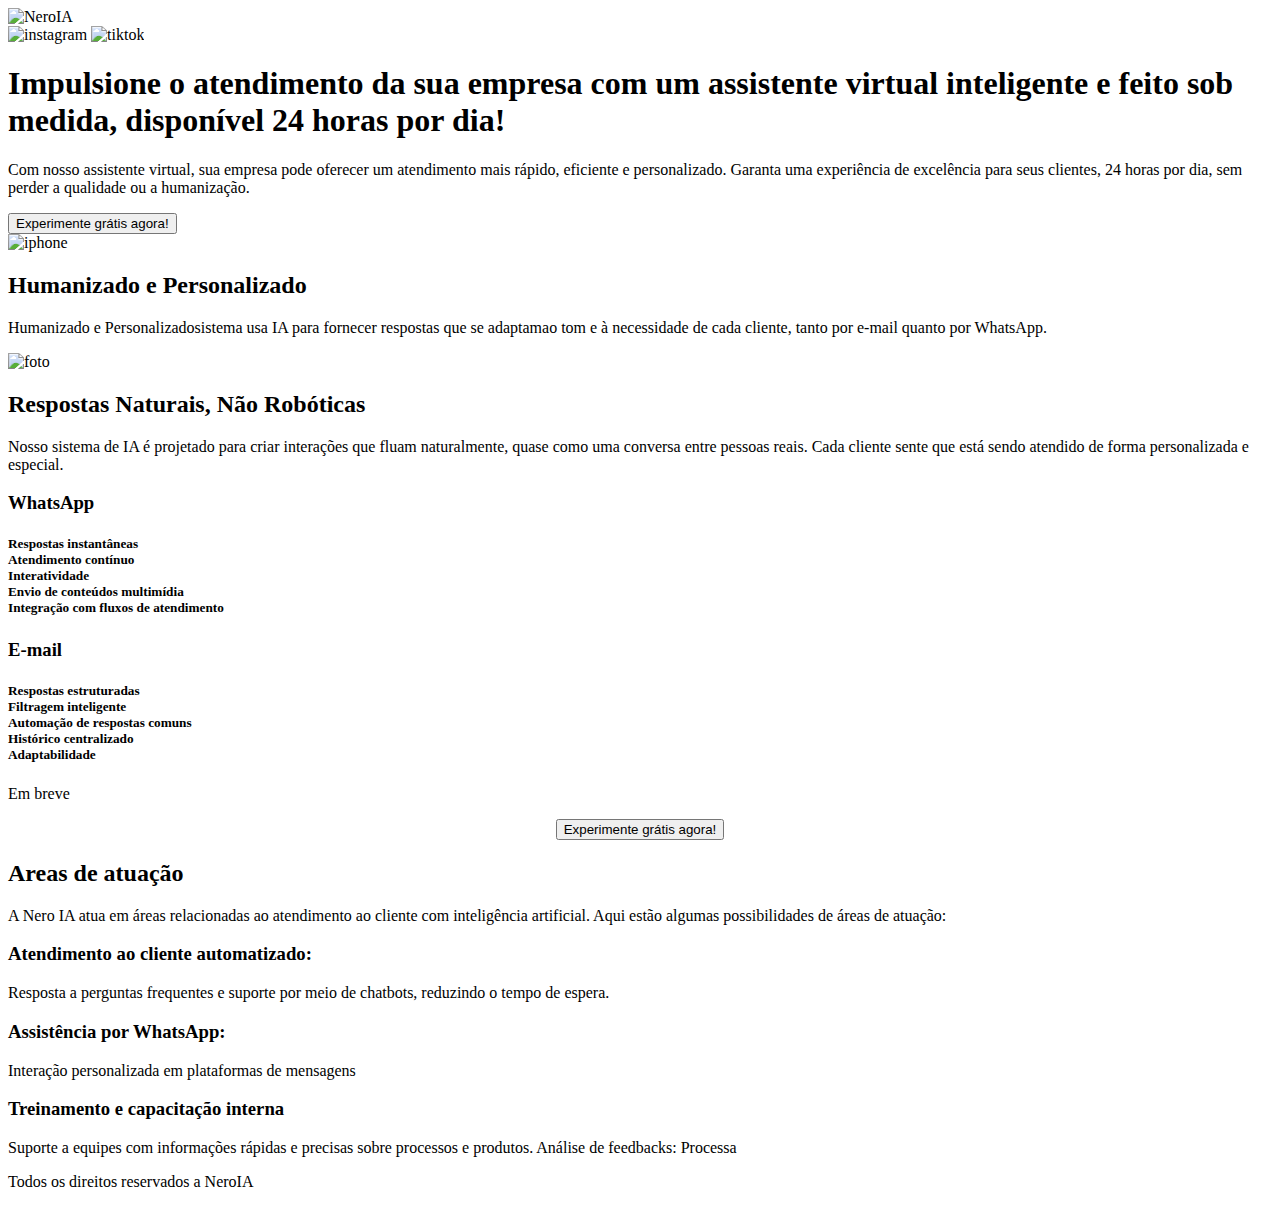
==== index.html @ 3b1da213 "teste 1" ====
<!DOCTYPE html>
<html lang="en">
<head>
    <meta charset="UTF-8">
    <meta name="viewport" content="width=device-width, initial-scale=1.0">
    <meta name="viewport" content="width=device-width, initial-scale=1.0">

    <title>NeroIA</title>
    <link rel="stylesheet" href="https://cdnjs.cloudflare.com/ajax/libs/font-awesome/6.0.0-beta3/css/all.min.css" integrity="sha512-Fo3rlrZj/k7ujTnHg4CGR2D7kSs0v4LLanw2qksYuRlEzO+tcaEPQogQ0KaoGN26/zrn20ImR1DfuLWnOo7aBA==" crossorigin="anonymous" referrerpolicy="no-referrer" />
    <link rel="stylesheet" href="./styles/output.css">
    <link href="https://fonts.googleapis.com/css2?family=Roboto:wght@400;500;700&display=swap" rel="stylesheet">
    <link rel="preconnect" href="https://fonts.googleapis.com">
    <link rel="preconnect" href="https://fonts.gstatic.com" crossorigin>
    <link href="https://fonts.googleapis.com/css2?family=Agbalumo&display=swap" rel="stylesheet"> 
    <link rel="stylesheet" href="css/style.css">
    <script src="js/script.js"></script>
</head>
<body>
    <header>
       
            <img src="img/neroIA.svg" alt="NeroIA" class="neroia">
            <div class="redessociais">
                <img src="img/icon/instagram.png" alt="instagram" class="redessociaisicon" id="redessociaisicon" onclick="instagram()">
              <img src="img/icon/tiktok.png" alt="tiktok" class="redessociaisicon" onclick="tiktok()">
        
              </div>
                   
    </header>
    <main>
        <div class="baner">
            <h1 class="Impulsione">
                Impulsione o atendimento da sua empresa com um assistente virtual inteligente e feito sob medida, disponível <span class="horas">24 horas</span> por dia!
            </h1>
            <p class="assistente">Com nosso assistente virtual, sua empresa pode oferecer um atendimento mais rápido, eficiente e personalizado. Garanta uma experiência de excelência para seus clientes, 24 horas por dia, sem perder a qualidade ou a humanização.</p>
            <div class="divbutton">
            <button class="Experimente">Experimente grátis agora!</button>
        </div>
        </div>
        <div>
            <div class="Humanizado">
            <img src="img/iphone.png" alt="iphone" class="iphone">
            
            <h2>Humanizado e Personalizado</h2>
            <p>Humanizado e Personalizadosistema usa IA para fornecer respostas que se adaptamao tom e à necessidade de cada  cliente, tanto por e-mail quanto por WhatsApp.</p>
        
            </div>
            <div class="naturais">
            <img src="img/smat.png" alt="foto" class="smart">
            <h2>Respostas Naturais, Não Robóticas</h2>
            <p>Nosso sistema de IA é projetado para criar interações que fluam 
                naturalmente, quase como uma conversa entre pessoas reais. 
                Cada cliente sente que está sendo atendido de forma personalizada
                 e especial.</p>
                
            </div>
            <div class="apps">
            <div class="WhatsAppdiv">
                <h3>WhatsApp</h3>
                 <h5> Respostas instantâneas <br>
                    Atendimento contínuo <br>
                    Interatividade <br>
                    Envio de conteúdos multimídia <br>
                    Integração com fluxos de atendimento</h5>

             </div>
             <div class="WhatsAppdiv">
                <h3>E-mail</h3>
                <h5>Respostas estruturadas <br>
                    Filtragem inteligente <br>
                    Automação de respostas comuns <br>
                    Histórico centralizado <br>
                    Adaptabilidade</h5>
                    <p>Em breve</p>
             </div>
             
            </div>
        </div>
        <div style=" justify-content: center; display: flex;">
            <button class="Experimente">Experimente grátis agora!</button>
        </div>
        
        <div class="areas">
            <h2>Areas de atuação</h2>
            <p>A Nero IA atua em áreas relacionadas ao atendimento ao cliente com inteligência artificial. Aqui estão algumas possibilidades de áreas de atuação:</p>
            <div>
                <div class="card">
                    <h3>Atendimento ao cliente automatizado: </h3>
                    <p>Resposta a perguntas frequentes e suporte por meio de chatbots, reduzindo o tempo de espera.</p>
                </div>
                <div class="card">
                    <h3>Assistência por WhatsApp: </h3>
                    <p>Interação personalizada em plataformas de mensagens</p>
                </div>
                <div class="card">
                    <h3> Treinamento e capacitação interna</h3>
                    <p>Suporte a equipes com informações rápidas e precisas sobre processos e produtos.
                        Análise de feedbacks: Processa</p>
                </div>
            </div>
        </div>
        
     
    </main>
     
    
    
    <footer>
        <p>Todos os direitos reservados a NeroIA</p>
    </footer>
</body>
</html>
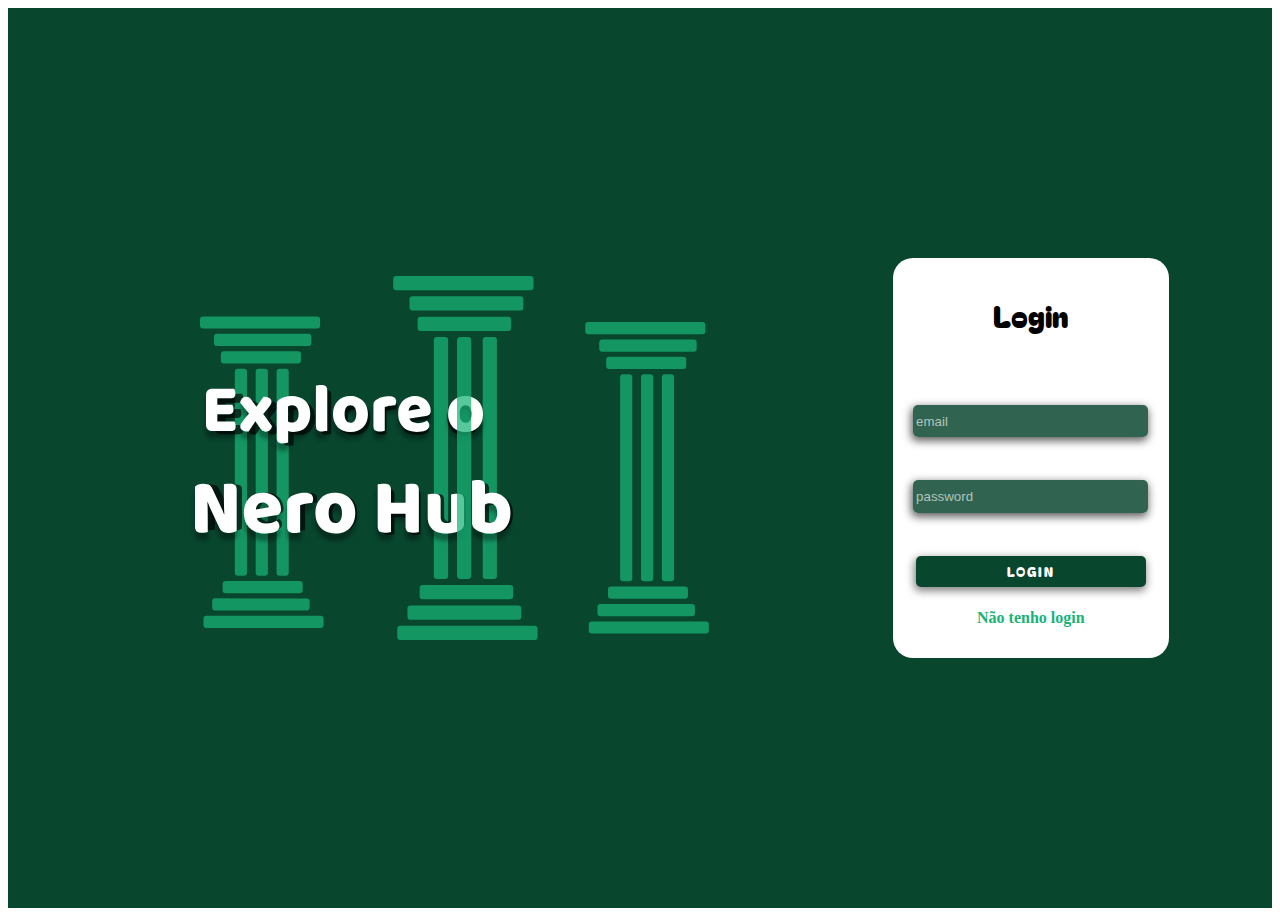
==== commit 57dac98a: "23nov 15:28" ====
--- a/index.html
+++ b/index.html
@@ -3,109 +3,34 @@
 <head>
     <meta charset="UTF-8">
     <meta name="viewport" content="width=device-width, initial-scale=1.0">
-    <meta name="viewport" content="width=device-width, initial-scale=1.0">
-
-    <title>NeroIA</title>
-    <link rel="stylesheet" href="https://cdnjs.cloudflare.com/ajax/libs/font-awesome/6.0.0-beta3/css/all.min.css" integrity="sha512-Fo3rlrZj/k7ujTnHg4CGR2D7kSs0v4LLanw2qksYuRlEzO+tcaEPQogQ0KaoGN26/zrn20ImR1DfuLWnOo7aBA==" crossorigin="anonymous" referrerpolicy="no-referrer" />
-    <link rel="stylesheet" href="./styles/output.css">
-    <link href="https://fonts.googleapis.com/css2?family=Roboto:wght@400;500;700&display=swap" rel="stylesheet">
+    <title>Login</title>
+    <link rel="shortcut icon" href="./imgs/icon/flaticon.jpg" type="image/x-icon">
+    <link rel="shortcut icon" href="./imgs/icon/flaticon.jpg" type="image/x-icon">
     <link rel="preconnect" href="https://fonts.googleapis.com">
-    <link rel="preconnect" href="https://fonts.gstatic.com" crossorigin>
-    <link href="https://fonts.googleapis.com/css2?family=Agbalumo&display=swap" rel="stylesheet"> 
-    <link rel="stylesheet" href="css/style.css">
-    <script src="js/script.js"></script>
+<link rel="preconnect" href="https://fonts.gstatic.com" crossorigin>
+<link href="https://fonts.googleapis.com/css2?family=Bagel+Fat+One&display=swap" rel="stylesheet">
+    <link rel="stylesheet" href="./css/style.css">
+    <script src="./js/script.js"></script>
 </head>
 <body>
-    <header>
-       
-            <img src="img/neroIA.svg" alt="NeroIA" class="neroia">
-            <div class="redessociais">
-                <img src="img/icon/instagram.png" alt="instagram" class="redessociaisicon" id="redessociaisicon" onclick="instagram()">
-              <img src="img/icon/tiktok.png" alt="tiktok" class="redessociaisicon" onclick="tiktok()">
-        
-              </div>
-                   
-    </header>
     <main>
-        <div class="baner">
-            <h1 class="Impulsione">
-                Impulsione o atendimento da sua empresa com um assistente virtual inteligente e feito sob medida, disponível <span class="horas">24 horas</span> por dia!
-            </h1>
-            <p class="assistente">Com nosso assistente virtual, sua empresa pode oferecer um atendimento mais rápido, eficiente e personalizado. Garanta uma experiência de excelência para seus clientes, 24 horas por dia, sem perder a qualidade ou a humanização.</p>
-            <div class="divbutton">
-            <button class="Experimente">Experimente grátis agora!</button>
+        <div class="imgf">
+        <div class="explore">
+            <img src="imgs/teladelogin/fundo.svg" alt="">
+        </div>
+        <div class="Login">
+            <div class="loginform">
+                <h2>Login</h2>
+               
+                <input type="email" name="email" id="email" placeholder="email">
+                
+                <input type="password" name="password" id="password" placeholder="password">
+                <button onclick="login()">LOGIN</button>
+                <h4>Não tenho login</h4>
+            </div>
+            
         </div>
         </div>
-        <div>
-            <div class="Humanizado">
-            <img src="img/iphone.png" alt="iphone" class="iphone">
-            
-            <h2>Humanizado e Personalizado</h2>
-            <p>Humanizado e Personalizadosistema usa IA para fornecer respostas que se adaptamao tom e à necessidade de cada  cliente, tanto por e-mail quanto por WhatsApp.</p>
-        
-            </div>
-            <div class="naturais">
-            <img src="img/smat.png" alt="foto" class="smart">
-            <h2>Respostas Naturais, Não Robóticas</h2>
-            <p>Nosso sistema de IA é projetado para criar interações que fluam 
-                naturalmente, quase como uma conversa entre pessoas reais. 
-                Cada cliente sente que está sendo atendido de forma personalizada
-                 e especial.</p>
-                
-            </div>
-            <div class="apps">
-            <div class="WhatsAppdiv">
-                <h3>WhatsApp</h3>
-                 <h5> Respostas instantâneas <br>
-                    Atendimento contínuo <br>
-                    Interatividade <br>
-                    Envio de conteúdos multimídia <br>
-                    Integração com fluxos de atendimento</h5>
-
-             </div>
-             <div class="WhatsAppdiv">
-                <h3>E-mail</h3>
-                <h5>Respostas estruturadas <br>
-                    Filtragem inteligente <br>
-                    Automação de respostas comuns <br>
-                    Histórico centralizado <br>
-                    Adaptabilidade</h5>
-                    <p>Em breve</p>
-             </div>
-             
-            </div>
-        </div>
-        <div style=" justify-content: center; display: flex;">
-            <button class="Experimente">Experimente grátis agora!</button>
-        </div>
-        
-        <div class="areas">
-            <h2>Areas de atuação</h2>
-            <p>A Nero IA atua em áreas relacionadas ao atendimento ao cliente com inteligência artificial. Aqui estão algumas possibilidades de áreas de atuação:</p>
-            <div>
-                <div class="card">
-                    <h3>Atendimento ao cliente automatizado: </h3>
-                    <p>Resposta a perguntas frequentes e suporte por meio de chatbots, reduzindo o tempo de espera.</p>
-                </div>
-                <div class="card">
-                    <h3>Assistência por WhatsApp: </h3>
-                    <p>Interação personalizada em plataformas de mensagens</p>
-                </div>
-                <div class="card">
-                    <h3> Treinamento e capacitação interna</h3>
-                    <p>Suporte a equipes com informações rápidas e precisas sobre processos e produtos.
-                        Análise de feedbacks: Processa</p>
-                </div>
-            </div>
-        </div>
-        
-     
     </main>
-     
-    
-    
-    <footer>
-        <p>Todos os direitos reservados a NeroIA</p>
-    </footer>
 </body>
 </html>--- a/css/style.css
+++ b/css/style.css
@@ -0,0 +1,94 @@
+
+:root{
+    --verdeescuro:#08462E;
+    --verdeclaro:#19B377;
+    --branco:#FFFFFF;
+}
+*{
+    border: none;
+}
+
+body{
+    overflow: hidden
+}
+
+main{
+    background-color:var(--verdeescuro) ;
+    height: 100vh
+    
+}
+.imgf{
+    width: 100%;
+    display: flex;
+    flex-direction: row;
+
+}
+.explore{
+   
+    width: 70%;
+    height: 100vh;
+    display: flex;
+    align-items: center;
+    justify-content: center;
+    /*background-image: url(../imgs/teladelogin/fundo.png);
+    background-repeat: no-repeat;
+    
+    background-position: center center; /* Centraliza horizontal e verticalmente */
+    height: 100vh; 
+
+}
+.Login{
+    width: 30%;
+    height: 100vh;
+    display: flex;
+    align-items: center;
+    
+}
+.loginform{
+    background-color: white;
+    min-width: 256px;
+    height: 380px;
+    display: flex;
+    flex-direction: column;
+    align-items: center;
+    padding: 10px;
+    border-radius: 20px;
+    
+}
+.loginform input{
+    background-color: rgba(8, 70, 46, 0.84) ;
+    padding-left: 3px;
+    color: var(--branco);
+    min-width: 90%;
+    height: 50px;
+    margin-top: 43px;
+    border-radius: 5px;
+    border: none;
+    box-shadow: -1px 3px 9px 1px rgba(0, 0, 0, 0.623);
+}
+input::placeholder{
+    color: rgba(255, 255, 255, 0.623);
+}h2{
+    font-family: "Bagel Fat One", system-ui;
+  font-weight: 400;
+  font-style: normal;
+  font-size: 30px;
+}
+
+button{
+    background-color: var(--verdeescuro);
+    color: var(--branco);
+    font-family: "Bagel Fat One", system-ui;
+    font-weight: 400;
+     font-style: normal;
+     letter-spacing: 2px;
+     min-width: 90%;
+    height: 50px;
+    border-radius: 5px;
+    box-shadow: -1px 3px 9px 1px rgba(0, 0, 0, 0.493);
+    margin-top: 43px;
+
+}
+ h4{
+    color: var(--verdeclaro);
+ }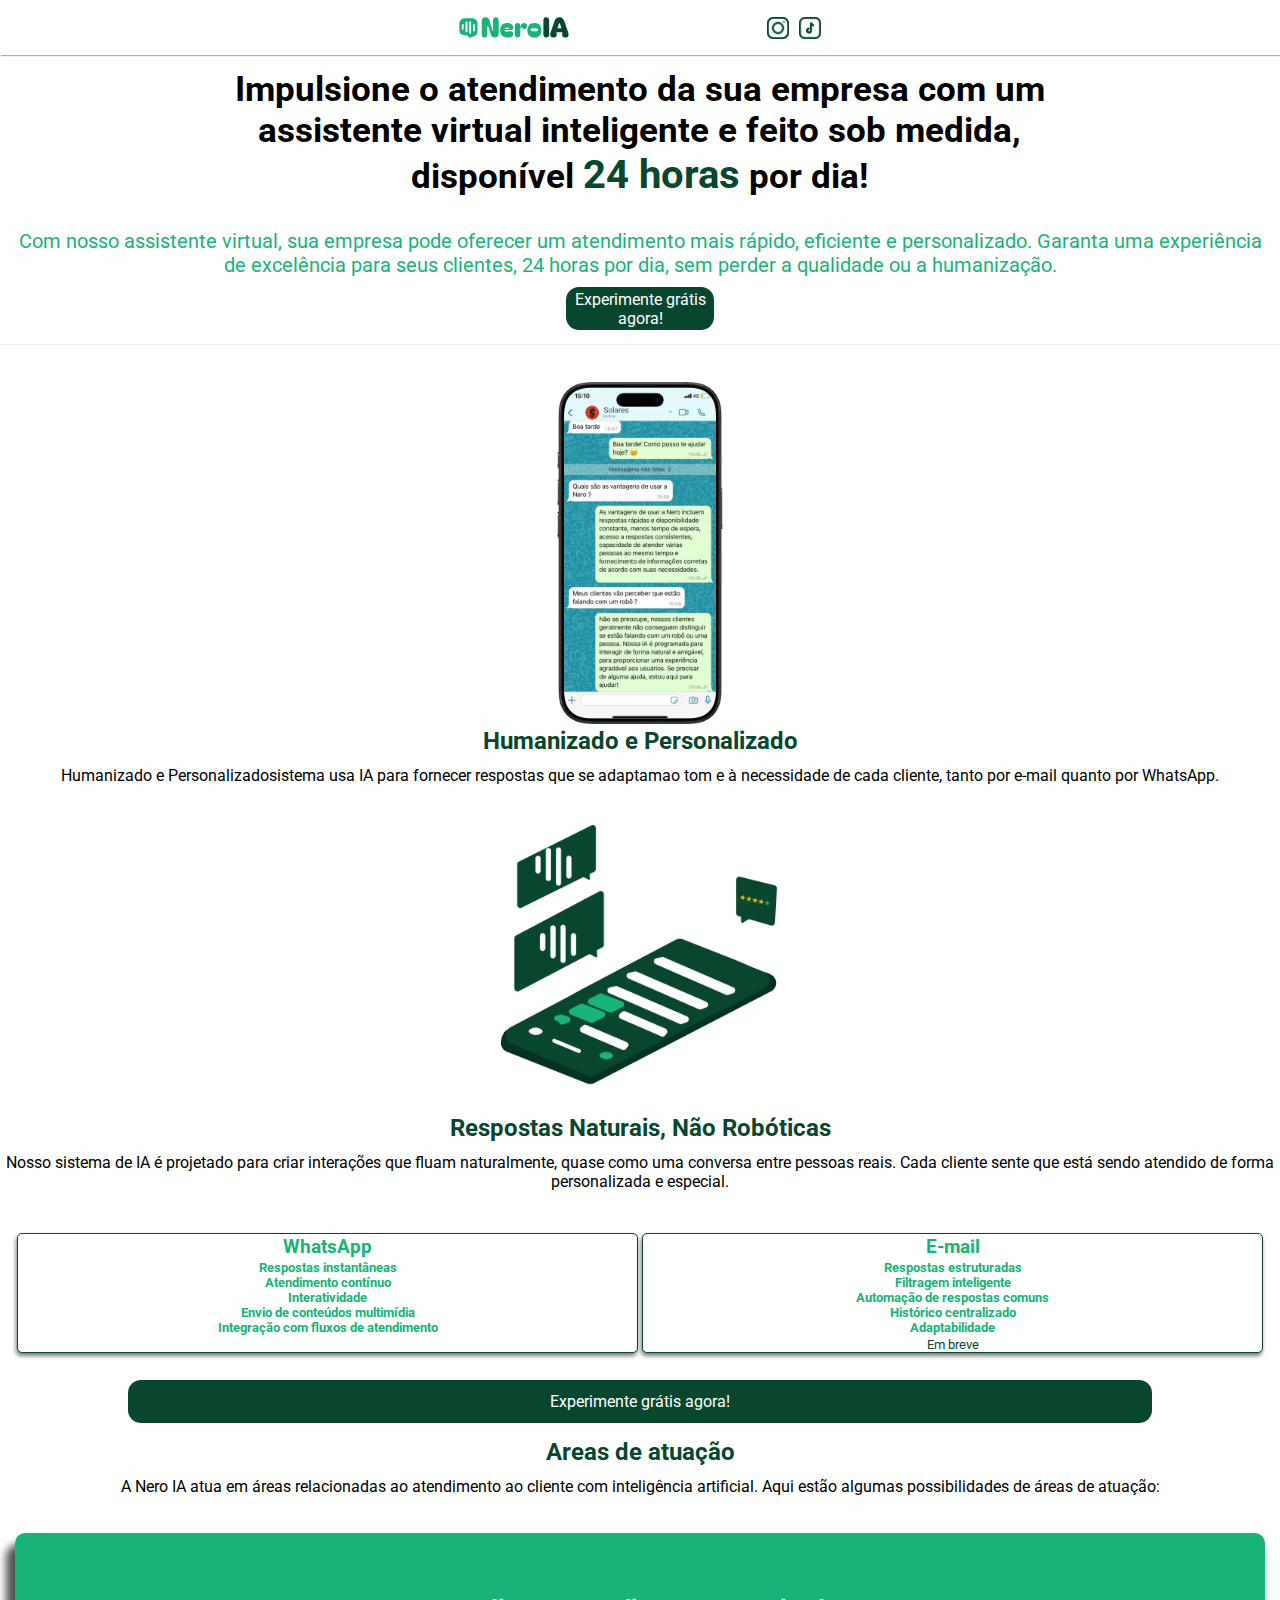
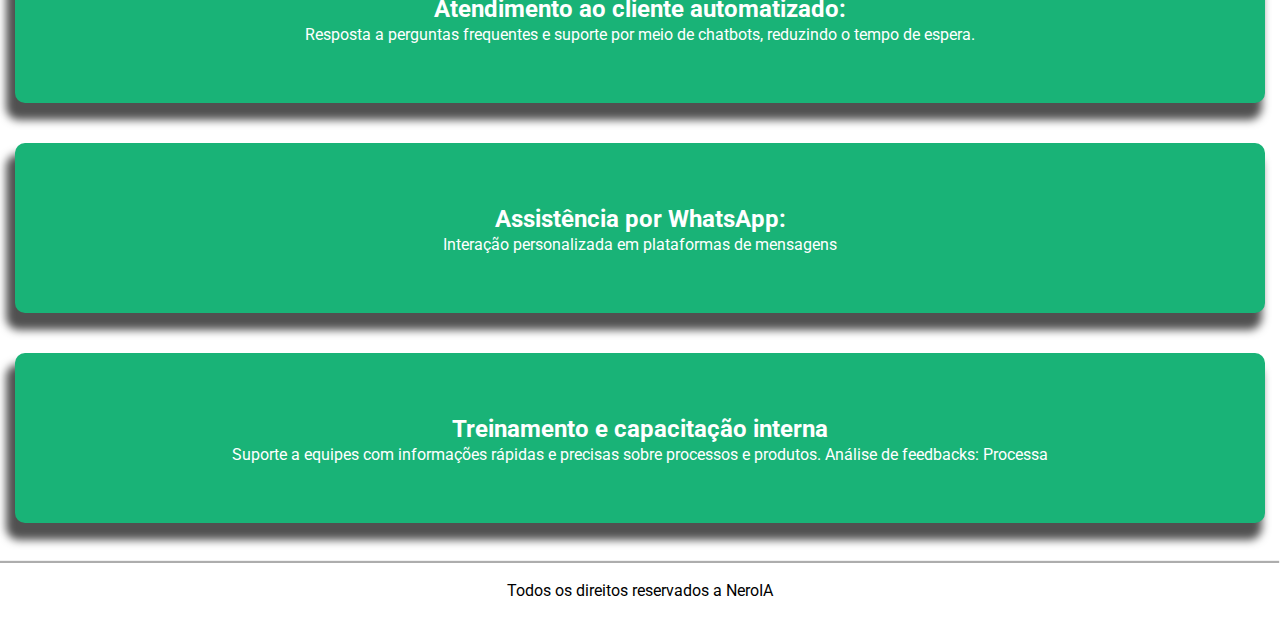
==== commit 4d17a658: "correção" ====
--- a/index.html
+++ b/index.html
@@ -3,34 +3,109 @@
 <head>
     <meta charset="UTF-8">
     <meta name="viewport" content="width=device-width, initial-scale=1.0">
-    <title>Login</title>
-    <link rel="shortcut icon" href="./imgs/icon/flaticon.jpg" type="image/x-icon">
-    <link rel="shortcut icon" href="./imgs/icon/flaticon.jpg" type="image/x-icon">
+    <meta name="viewport" content="width=device-width, initial-scale=1.0">
+
+    <title>NeroIA</title>
+    <link rel="stylesheet" href="https://cdnjs.cloudflare.com/ajax/libs/font-awesome/6.0.0-beta3/css/all.min.css" integrity="sha512-Fo3rlrZj/k7ujTnHg4CGR2D7kSs0v4LLanw2qksYuRlEzO+tcaEPQogQ0KaoGN26/zrn20ImR1DfuLWnOo7aBA==" crossorigin="anonymous" referrerpolicy="no-referrer" />
+    <link rel="stylesheet" href="./styles/output.css">
+    <link href="https://fonts.googleapis.com/css2?family=Roboto:wght@400;500;700&display=swap" rel="stylesheet">
     <link rel="preconnect" href="https://fonts.googleapis.com">
-<link rel="preconnect" href="https://fonts.gstatic.com" crossorigin>
-<link href="https://fonts.googleapis.com/css2?family=Bagel+Fat+One&display=swap" rel="stylesheet">
-    <link rel="stylesheet" href="./css/style.css">
-    <script src="./js/script.js"></script>
+    <link rel="preconnect" href="https://fonts.gstatic.com" crossorigin>
+    <link href="https://fonts.googleapis.com/css2?family=Agbalumo&display=swap" rel="stylesheet"> 
+    <link rel="stylesheet" href="css/style.css">
+    <script src="js/script.js"></script>
 </head>
 <body>
+    <header>
+       
+            <img src="img/neroIA.svg" alt="NeroIA" class="neroia">
+            <div class="redessociais">
+                <img src="img/icon/instagram.png" alt="instagram" class="redessociaisicon" id="redessociaisicon" onclick="instagram()">
+              <img src="img/icon/tiktok.png" alt="tiktok" class="redessociaisicon" onclick="tiktok()">
+        
+              </div>
+                   
+    </header>
     <main>
-        <div class="imgf">
-        <div class="explore">
-            <img src="imgs/teladelogin/fundo.svg" alt="">
-        </div>
-        <div class="Login">
-            <div class="loginform">
-                <h2>Login</h2>
-               
-                <input type="email" name="email" id="email" placeholder="email">
-                
-                <input type="password" name="password" id="password" placeholder="password">
-                <button onclick="login()">LOGIN</button>
-                <h4>Não tenho login</h4>
-            </div>
-            
+        <div class="baner">
+            <h1 class="Impulsione">
+                Impulsione o atendimento da sua empresa com um assistente virtual inteligente e feito sob medida, disponível <span class="horas">24 horas</span> por dia!
+            </h1>
+            <p class="assistente">Com nosso assistente virtual, sua empresa pode oferecer um atendimento mais rápido, eficiente e personalizado. Garanta uma experiência de excelência para seus clientes, 24 horas por dia, sem perder a qualidade ou a humanização.</p>
+            <div class="divbutton">
+            <button class="Experimente">Experimente grátis agora!</button>
         </div>
         </div>
+        <div>
+            <div class="Humanizado">
+            <img src="img/iphone.png" alt="iphone" class="iphone">
+            
+            <h2>Humanizado e Personalizado</h2>
+            <p>Humanizado e Personalizadosistema usa IA para fornecer respostas que se adaptamao tom e à necessidade de cada  cliente, tanto por e-mail quanto por WhatsApp.</p>
+        
+            </div>
+            <div class="naturais">
+            <img src="img/smat.png" alt="foto" class="smart">
+            <h2>Respostas Naturais, Não Robóticas</h2>
+            <p>Nosso sistema de IA é projetado para criar interações que fluam 
+                naturalmente, quase como uma conversa entre pessoas reais. 
+                Cada cliente sente que está sendo atendido de forma personalizada
+                 e especial.</p>
+                
+            </div>
+            <div class="apps">
+            <div class="WhatsAppdiv">
+                <h3>WhatsApp</h3>
+                 <h5> Respostas instantâneas <br>
+                    Atendimento contínuo <br>
+                    Interatividade <br>
+                    Envio de conteúdos multimídia <br>
+                    Integração com fluxos de atendimento</h5>
+
+             </div>
+             <div class="WhatsAppdiv">
+                <h3>E-mail</h3>
+                <h5>Respostas estruturadas <br>
+                    Filtragem inteligente <br>
+                    Automação de respostas comuns <br>
+                    Histórico centralizado <br>
+                    Adaptabilidade</h5>
+                    <p>Em breve</p>
+             </div>
+             
+            </div>
+        </div>
+        <div style=" justify-content: center; display: flex;">
+            <button class="Experimente">Experimente grátis agora!</button>
+        </div>
+        
+        <div class="areas">
+            <h2>Areas de atuação</h2>
+            <p>A Nero IA atua em áreas relacionadas ao atendimento ao cliente com inteligência artificial. Aqui estão algumas possibilidades de áreas de atuação:</p>
+            <div>
+                <div class="card">
+                    <h3>Atendimento ao cliente automatizado: </h3>
+                    <p>Resposta a perguntas frequentes e suporte por meio de chatbots, reduzindo o tempo de espera.</p>
+                </div>
+                <div class="card">
+                    <h3>Assistência por WhatsApp: </h3>
+                    <p>Interação personalizada em plataformas de mensagens</p>
+                </div>
+                <div class="card">
+                    <h3> Treinamento e capacitação interna</h3>
+                    <p>Suporte a equipes com informações rápidas e precisas sobre processos e produtos.
+                        Análise de feedbacks: Processa</p>
+                </div>
+            </div>
+        </div>
+        
+     
     </main>
+     
+    
+    
+    <footer>
+        <p>Todos os direitos reservados a NeroIA</p>
+    </footer>
 </body>
 </html>--- a/css/style.css
+++ b/css/style.css
@@ -1,94 +1,403 @@
-
+*{
+    border: 0px;
+    padding: 0px;
+    margin: 0px;
+    font-family: 'Roboto', sans-serif;
+   
+
+}
 :root{
     --verdeescuro:#08462E;
-    --verdeclaro:#19B377;
-    --branco:#FFFFFF;
-}
-*{
-    border: none;
-}
-
-body{
-    overflow: hidden
-}
-
-main{
-    background-color:var(--verdeescuro) ;
-    height: 100vh
-    
-}
-.imgf{
+    --verderclaro:#19B377;
+    --roboto:font-family: 'Roboto', sans-serif;
+}
+
+header{
+    min-height: 55px;
+    background-color:white;
+    padding: 0px 10px;
+    display: flex;
+   align-items: center;
+   box-shadow: 1px 1px 1px rgba(0, 0, 0, 0.322);
+    
+}
+.neroia{
+    width: 100px;
+}
+.neros{
+    font-family: 'Roboto', sans-serif;
+    font-size: 12px;
+    margin-top:12px;
+    color: rgb(0, 0, 0);
+}
+.redessociais{
+    
     width: 100%;
     display: flex;
+     align-items: center;
+     justify-content: flex-end;
+    margin-left: 10%;
+}
+.redessociaisicon{
+    width: 22px;
+    margin-left: 10px;
+    
+   
+}
+
+.baner{
+    
+    padding: 14px;
+    box-shadow: 1px 1px 1px rgba(0, 0, 0, 0.062);
+}
+
+.Impulsione{
+    font-family: 'Roboto', sans-serif;
+    font-size: 20px;
+    text-align: center;
+
+}
+.horas {
+    color: #08462E;
+    font-weight: bold; 
+    font-size: 25px;
+}
+.assistente{
+    margin-top: 31px;
+    font-family: 'Roboto', sans-serif;
+    font-size: 15px;
+    color: var(--verderclaro);
+}
+.divbutton{
+    display: flex;
+    justify-content: center; /* Alinha o conteúdo horizontalmente */
+    align-items: center; /* Alinha o conteúdo verticalmente */
+    text-align: center; /* Alinha o texto ao centro */
+}
+.Experimente{
+    background-color: var(--verdeescuro);
+    color: white;
+    width: 54%;
+    min-height: 43px;
+    padding: 2px;
+    font-size: 16px;
+    border-radius: 13px;
+    align-items: center;
+    margin-top: 10px;
+}
+.Experimente:hover{
+    background-color:#042418
+}
+.Humanizado{
+    margin-top: 30px;
+    display: flex;
+    align-items: center;
+    flex-direction: column;
+    padding: 5px;
+}
+.iphone{
+    width: 140px;
+}
+h2{
+    color: #08462E;
+    font-family: 'Roboto', sans-serif;
+    font-weight: bold;
+    margin-bottom: 11px;
+
+}
+p{
+    font-family: 'Roboto', sans-serif;
+    text-align: center;
+}
+.naturais{
+    margin-top: 30px;
+    display: flex;
+    align-items: center;
+    flex-direction: column;
+    padding: 5px;
+}
+.smart{
+    width: 250px;
+}
+.apps{
+    margin-top: 20px;
+    display: flex;
     flex-direction: row;
-
-}
-.explore{
+    padding: 15px;
+}
+.WhatsAppdiv{
+    background-color: #ffffff;
+    color: var(--verderclaro);
+    border: solid 1px var(--verdeescuro);
+    box-shadow: -1px 3px 4px 0px #00000085;
+    border-radius: 5px;
+    margin: 2px;
+    width: 50%;
+    min-height: 100px;
+    text-align: center;
+}
+.WhatsAppdiv h5, h3 {
+    margin: 2px;
+}
+.WhatsAppdiv p{
+    font-size: 13px;
+    color: var(--verdeescuro);
+}
+
+.areas{
+    margin: 15px;
+    text-align: center;
+}
+.card{
+    margin-top: 37px;
+    background-color: var(--verderclaro);
+    color: white;
+    height: 150px;
+    padding: 10px;
+    margin-bottom: 40px;
+    border-radius: 10px;
+    box-shadow: -6px 14px 9px 3px rgba(0, 0, 0, 0.685);
+    display: flex;
+    justify-content: center;
+    align-items: center;
+    flex-direction: column;
+}
+.card h3{
+    font-size: 24px;
+}
+.Beneficios{
+    margin: 5px;
+
+}
+.empresa{
+    background-color: var(--verderclaro);
+    padding: 7px;
+    text-align: center;
+    border-radius: 10px;
+    box-shadow: -6px 14px 9px 3px rgba(0, 0, 0, 0.685);
+}
+
+.empresa h3{
+    display: flex;
+    align-items: center;
+    justify-content: center;
+}
+.seta{
+    width: 20px;
+}
+.empresa ul{
+    list-style: disc; 
+    padding-left: 20px;
+    display: none;
+    
+}
+footer{
+    min-height: 55px;
+    background-color:white;
+    display: flex;
+   align-items: center;
+   box-shadow: -1px -2px 1px rgba(0, 0, 0, 0.322);
+}
+
+
+
+
+@media (min-width: 760px){
+
+    header{
+    min-height: 55px;
+    background-color:white;
+    padding: 0px 10px;
+    display: flex;
+   align-items: center;
+   justify-content: center;
+   box-shadow: 1px 1px 1px rgba(0, 0, 0, 0.322);
+    
+}
+.neroia{
+    width: 110px;
+}
+.neros{
+    font-family: 'Roboto', sans-serif;
+    font-size: 12px;
+    margin-top:12px;
+    color: rgb(0, 0, 0);
+}
+.redessociais{
+    
+    width: 10%;
+    display: flex;
+     align-items: center;
+     justify-content: flex-end;
+    margin-left: 10%;
+}
+.redessociaisicon{
+    width: 22px;
+    margin-left: 10px;
+    
    
-    width: 70%;
-    height: 100vh;
-    display: flex;
-    align-items: center;
+}
+
+.baner{
+    
+    padding: 14px;
+    box-shadow: 1px 1px 1px rgba(0, 0, 0, 0.062);
+    display: flex;
+    flex-direction: column;
+    align-items: center;
+}
+
+.Impulsione{
+    font-family: 'Roboto', sans-serif;
+    font-size: 35px;
+    text-align: center;
+    width: 65%;
+
+}
+.horas {
+    color: #08462E;
+    font-weight: bold; 
+    font-size: 40px;
+}
+.assistente{
+    margin-top: 31px;
+    font-family: 'Roboto', sans-serif;
+    font-size: 20px;
+    color: var(--verderclaro);
+}
+.divbutton{
+    display: flex;
+    justify-content: center; /* Alinha o conteúdo horizontalmente */
+    align-items: center; /* Alinha o conteúdo verticalmente */
+    text-align: center; /* Alinha o texto ao centro */
+}
+.Experimente{
+    background-color: var(--verdeescuro);
+    color: white;
+    width: 80%;
+    min-height: 43px;
+    padding: 2px;
+    font-size: 16px;
+    border-radius: 13px;
+    align-items: center;
+    margin-top: 10px;
+}
+.Experimente:hover{
+    background-color:#042418
+}
+.Humanizado{
+   
+    margin-top: 30px;
+    display: flex;
+    align-items: center;
+    flex-direction: column;
+    padding: 5px;
+}
+.iphone{
+    width: 170px;
+    float: left;
+    
+}
+h2{
+    color: #08462E;
+    font-family: 'Roboto', sans-serif;
+    font-weight: bold;
+    margin-bottom: 11px;
+
+}
+p{
+    font-family: 'Roboto', sans-serif;
+    text-align: center;
+}
+.naturais{
+    margin-top: 30px;
+    display: flex;
+    align-items: center;
+    flex-direction: column;
+    padding: 5px;
+}
+.smart{
+    width: 300px;
+}
+.apps{
+    margin-top: 20px;
+    display: flex;
+    flex-direction: row;
+    padding: 15px;
+}
+.WhatsAppdiv{
+    background-color: #ffffff;
+    color: var(--verderclaro);
+    border: solid 1px var(--verdeescuro);
+    box-shadow: -1px 3px 4px 0px #00000085;
+    border-radius: 5px;
+    margin: 2px;
+    width: 50%;
+    min-height: 100px;
+    text-align: center;
+}
+.WhatsAppdiv h5, h3 {
+    margin: 2px;
+}
+.WhatsAppdiv p{
+    font-size: 13px;
+    color: var(--verdeescuro);
+}
+
+.areas{
+    margin: 15px;
+    text-align: center;
+}
+.card{
+    margin-top: 37px;
+    background-color: var(--verderclaro);
+    color: white;
+    height: 150px;
+    padding: 10px;
+    margin-bottom: 40px;
+    border-radius: 10px;
+    box-shadow: -6px 14px 9px 3px rgba(0, 0, 0, 0.685);
+    display: flex;
     justify-content: center;
-    /*background-image: url(../imgs/teladelogin/fundo.png);
-    background-repeat: no-repeat;
-    
-    background-position: center center; /* Centraliza horizontal e verticalmente */
-    height: 100vh; 
-
-}
-.Login{
-    width: 30%;
-    height: 100vh;
-    display: flex;
-    align-items: center;
-    
-}
-.loginform{
-    background-color: white;
-    min-width: 256px;
-    height: 380px;
-    display: flex;
-    flex-direction: column;
-    align-items: center;
-    padding: 10px;
-    border-radius: 20px;
-    
-}
-.loginform input{
-    background-color: rgba(8, 70, 46, 0.84) ;
-    padding-left: 3px;
-    color: var(--branco);
-    min-width: 90%;
-    height: 50px;
-    margin-top: 43px;
-    border-radius: 5px;
-    border: none;
-    box-shadow: -1px 3px 9px 1px rgba(0, 0, 0, 0.623);
-}
-input::placeholder{
-    color: rgba(255, 255, 255, 0.623);
-}h2{
-    font-family: "Bagel Fat One", system-ui;
-  font-weight: 400;
-  font-style: normal;
-  font-size: 30px;
-}
-
-button{
-    background-color: var(--verdeescuro);
-    color: var(--branco);
-    font-family: "Bagel Fat One", system-ui;
-    font-weight: 400;
-     font-style: normal;
-     letter-spacing: 2px;
-     min-width: 90%;
-    height: 50px;
-    border-radius: 5px;
-    box-shadow: -1px 3px 9px 1px rgba(0, 0, 0, 0.493);
-    margin-top: 43px;
-
-}
- h4{
-    color: var(--verdeclaro);
- }+    align-items: center;
+    flex-direction: column;
+}
+.card h3{
+    font-size: 24px;
+}
+.Beneficios{
+    margin: 5px;
+
+}
+.empresa{
+    background-color: var(--verderclaro);
+    padding: 7px;
+    text-align: center;
+    border-radius: 10px;
+    box-shadow: -6px 14px 9px 3px rgba(0, 0, 0, 0.685);
+}
+
+.empresa h3{
+    display: flex;
+    align-items: center;
+    justify-content: center;
+}
+.seta{
+    width: 20px;
+}
+.empresa ul{
+    list-style: disc; 
+    padding-left: 20px;
+    display: none;
+    
+}
+footer{
+    min-height: 55px;
+    background-color:white;
+    display: flex;
+   align-items: center;
+   justify-content: center;
+   box-shadow: -1px -2px 1px rgba(0, 0, 0, 0.322);
+}
+
+}